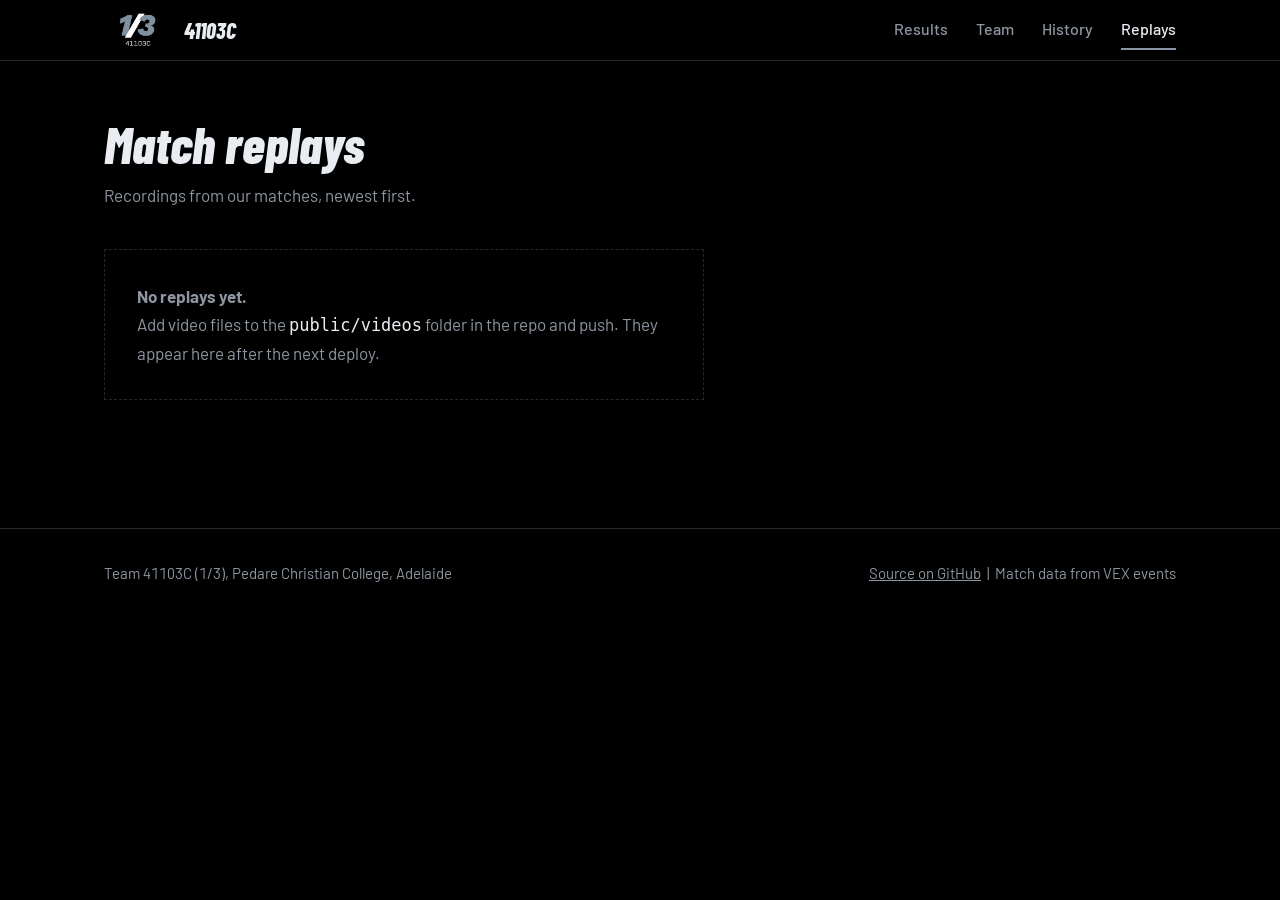
==== public/replays.html @ 3e74f058 "Add files via upload" ====
<!doctype html><html lang="en-AU"><head>
<title>Match replays | 1/3 Team 41103C</title>
<meta name="description" content="Match replay videos from Team 41103C.">
<meta charset="utf-8"><meta name="viewport" content="width=device-width,initial-scale=1">
<meta name="theme-color" content="#000000"><link rel="icon" href="assets/logo.png">
<link rel="preconnect" href="https://fonts.googleapis.com"><link rel="preconnect" href="https://fonts.gstatic.com" crossorigin>
<link href="https://fonts.googleapis.com/css2?family=Barlow:wght@400;500;600&family=Barlow+Condensed:ital,wght@1,700;1,800&display=swap" rel="stylesheet">
<link rel="stylesheet" href="css/style.css">
</head><body>
<header class="site"><div class="wrap"><a class="brand" href="./"><img src="assets/logo.png" alt=""><span>41103C</span></a>
<nav aria-label="Main"><a href="./#results">Results</a><a href="./#team">Team</a><a href="./#history">History</a><a href="replays.html" aria-current="page">Replays</a></nav></div></header>
<main><section style="padding-top:56px"><div class="wrap">
<h2>Match replays</h2>
<p class="lede">Recordings from our matches, newest first.</p>
<div id="empty" class="empty" hidden><b>No replays yet.</b><p>Add video files to the <code>public/videos</code> folder in the repo and push. They appear here after the next deploy.</p></div>
<div class="grid" id="grid"></div>
</div></section></main>
<footer><div class="wrap"><span>Team 41103C (1/3), Pedare Christian College, Adelaide</span><span><a href="https://github.com/Jenish094/1-3-Vex-26-27">Source on GitHub</a> &nbsp;|&nbsp; Match data from VEX events</span></div></footer>
<script src="js/replays.js"></script>
</body></html>
---- public/css/style.css ----
:root{--bg:#000;--panel:#0b0d0f;--line:#232930;--slate:#8794a3;--text:#e9edf1;--mute:#8d96a0;--max:1120px}
*{box-sizing:border-box;margin:0;padding:0}
html{scroll-behavior:smooth;scroll-padding-top:72px}
body{background:var(--bg);color:var(--text);font:400 17px/1.65 Barlow,system-ui,sans-serif;font-variant-numeric:tabular-nums}
a{color:inherit}
:focus-visible{outline:2px solid var(--slate);outline-offset:3px}
.wrap{max-width:var(--max);margin:0 auto;padding:0 24px}
h1,h2,h3{font-family:"Barlow Condensed",sans-serif;font-style:italic;font-weight:800;line-height:1}
h2{font-size:clamp(34px,5vw,52px);margin-bottom:12px}
h3{font-size:26px;font-weight:700}
.muted{color:var(--mute)}
section{padding:88px 0 0}
.lede{max-width:56ch;color:var(--mute);margin-bottom:40px}

header.site{position:sticky;top:0;z-index:10;background:#000e;backdrop-filter:blur(8px);border-bottom:1px solid var(--line)}
header.site .wrap{display:flex;align-items:center;justify-content:space-between;height:60px}
.brand{display:flex;align-items:center;gap:12px;text-decoration:none;font:italic 800 22px "Barlow Condensed",sans-serif}
.brand img{height:34px;width:auto}
nav{display:flex;gap:28px}
nav a{text-decoration:none;color:var(--mute);font-weight:500;font-size:16px;padding:6px 0;border-bottom:2px solid transparent}
nav a:hover,nav a[aria-current]{color:var(--text);border-color:var(--slate)}

.hero{padding:56px 0 0;overflow:hidden}
.hero .wrap{display:grid;grid-template-columns:1.1fr .9fr;gap:32px;align-items:center}
.hero h1{font-size:clamp(52px,8.5vw,112px);letter-spacing:-.01em}
.hero p{max-width:44ch;color:var(--mute);margin-top:20px;font-size:19px}
.hero img{width:100%;height:auto;display:block}
.facts{margin-top:56px;background:var(--panel);border-top:1px solid var(--line);border-bottom:1px solid var(--line);position:relative}
.facts::before{content:"";position:absolute;left:0;top:0;bottom:0;width:6px;background:#fff;transform:skewX(-18deg);transform-origin:top}
.facts .wrap{display:grid;grid-template-columns:repeat(4,1fr)}
.fact{padding:28px 24px;border-left:1px solid var(--line)}
.fact:first-child{border-left:0;padding-left:0}
.fact b{display:block;font:italic 800 clamp(38px,5vw,60px)/1 "Barlow Condensed",sans-serif;color:var(--slate)}
.fact span{color:var(--mute);font-size:15px}

table{width:100%;border-collapse:collapse;margin-top:8px}
th,td{padding:14px 12px;text-align:right;border-bottom:1px solid var(--line)}
th{font-weight:500;color:var(--mute);font-size:15px}
th:first-child,td:first-child{text-align:left;padding-left:0}
td:first-child{font-weight:500}
.tablewrap{overflow-x:auto}
.sub{margin:48px 0 8px;font-size:30px}
.matches{list-style:none;border-top:1px solid var(--line)}
.match{display:grid;grid-template-columns:64px 1fr auto 44px;gap:16px;align-items:center;padding:14px 0;border-bottom:1px solid var(--line)}
.match .d{color:var(--mute);font-size:14px}
.match .t{font-weight:500}
.match .t small{display:block;color:var(--mute);font-weight:400;font-size:14px}
.match .s{font:italic 700 24px "Barlow Condensed",sans-serif}
.res{display:inline-grid;place-items:center;width:36px;height:30px;font:italic 800 18px "Barlow Condensed",sans-serif;transform:skewX(-12deg)}
.res.W{background:#fff;color:#000}.res.L{border:1px solid var(--slate);color:var(--slate)}.res.T{border:1px solid var(--mute);color:var(--mute)}
.awards{list-style:none;columns:2;column-gap:40px}
.awards li{break-inside:avoid;padding:10px 0;border-bottom:1px solid var(--line)}
.awards small{display:block;color:var(--mute);font-size:14px}
.note{color:var(--mute);padding:20px 0}
.err{border-left:3px solid var(--slate);padding:12px 16px;background:var(--panel);color:var(--mute);margin-top:16px}

.people{display:grid;grid-template-columns:repeat(auto-fit,minmax(300px,1fr));gap:0;border-top:1px solid var(--line)}
.person{padding:24px 24px 28px 0;border-bottom:1px solid var(--line)}
.person p{color:var(--mute);margin-top:4px}
.person .role{color:var(--slate);font-weight:500;margin-top:6px}
.person .yr{font-size:14px;color:var(--mute)}

.timeline{border-top:1px solid var(--line)}
.era{display:grid;grid-template-columns:220px 1fr;gap:32px;padding:28px 0;border-bottom:1px solid var(--line)}
.era h3{color:var(--slate)}
.era .lvl{color:var(--mute);font-size:15px;margin-top:6px}
.era ul{list-style:none}
.era li{padding:3px 0 3px 22px;position:relative}
.era li::before{content:"";position:absolute;left:0;top:.8em;width:12px;height:2px;background:#fff;transform:skewX(-30deg)}
.era li b{font-weight:600}

footer{margin-top:96px;border-top:1px solid var(--line);padding:32px 0 48px;color:var(--mute);font-size:15px}
footer .wrap{display:flex;flex-wrap:wrap;gap:16px 32px;justify-content:space-between}

.grid{display:grid;grid-template-columns:repeat(auto-fill,minmax(340px,1fr));gap:32px;margin-top:32px}
figure video{width:100%;display:block;background:#000;aspect-ratio:16/9;border:1px solid var(--line)}
figcaption{padding:10px 0;font-weight:500}
figcaption small{display:block;color:var(--mute);font-weight:400}
.empty{border:1px dashed var(--line);padding:32px;color:var(--mute);max-width:60ch}
.empty code{color:var(--text)}

@media(max-width:800px){
 .hero .wrap{grid-template-columns:1fr}.hero img{max-width:420px}
 .facts .wrap{grid-template-columns:repeat(2,1fr)}.fact:nth-child(3){border-left:0;padding-left:0}
 .era{grid-template-columns:1fr;gap:12px}.awards{columns:1}
 .match{grid-template-columns:1fr auto 40px}.match .d{grid-column:1/-1}
 nav{gap:16px}.brand span{display:none}
}
@media(prefers-reduced-motion:reduce){html{scroll-behavior:auto}}
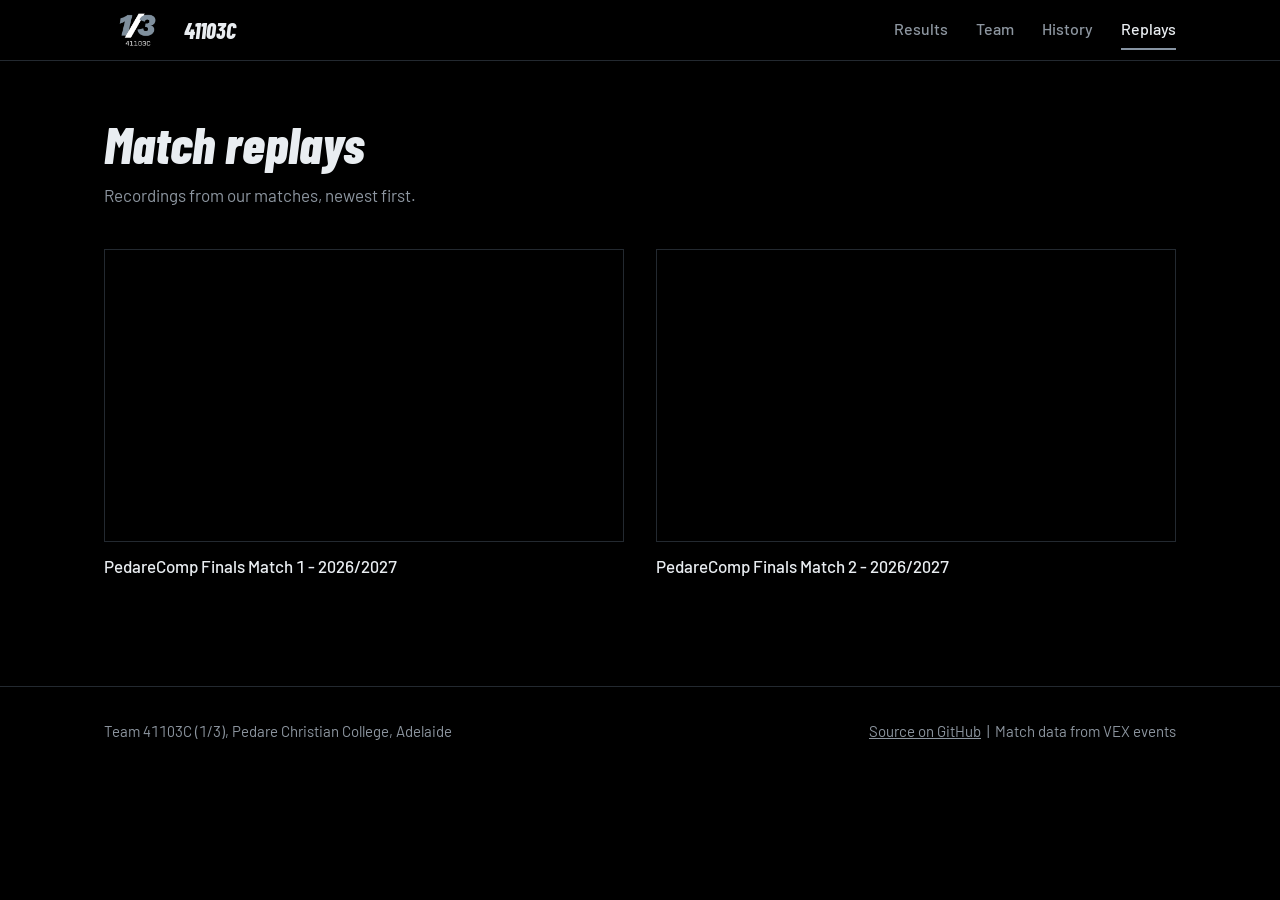
==== commit 5e1dbc41: "Add finals vids" ====
--- a/public/replays.html
+++ b/public/replays.html
@@ -12,7 +12,7 @@
 <main><section style="padding-top:56px"><div class="wrap">
 <h2>Match replays</h2>
 <p class="lede">Recordings from our matches, newest first.</p>
-<div id="empty" class="empty" hidden><b>No replays yet.</b><p>Add video files to the <code>public/videos</code> folder in the repo and push. They appear here after the next deploy.</p></div>
+<div id="empty" class="empty" hidden><b>No replays yet.</b><p>Add YouTube videos to <code>public/videos/manifest.json</code> and push. They appear here after the next deploy.</p></div>
 <div class="grid" id="grid"></div>
 </div></section></main>
 <footer><div class="wrap"><span>Team 41103C (1/3), Pedare Christian College, Adelaide</span><span><a href="https://github.com/Jenish094/1-3-Vex-26-27">Source on GitHub</a> &nbsp;|&nbsp; Match data from VEX events</span></div></footer>
--- a/public/css/style.css
+++ b/public/css/style.css
@@ -73,7 +73,7 @@
 footer .wrap{display:flex;flex-wrap:wrap;gap:16px 32px;justify-content:space-between}
 
 .grid{display:grid;grid-template-columns:repeat(auto-fill,minmax(340px,1fr));gap:32px;margin-top:32px}
-figure video{width:100%;display:block;background:#000;aspect-ratio:16/9;border:1px solid var(--line)}
+figure iframe{width:100%;display:block;background:#000;aspect-ratio:16/9;border:1px solid var(--line)}
 figcaption{padding:10px 0;font-weight:500}
 figcaption small{display:block;color:var(--mute);font-weight:400}
 .empty{border:1px dashed var(--line);padding:32px;color:var(--mute);max-width:60ch}
